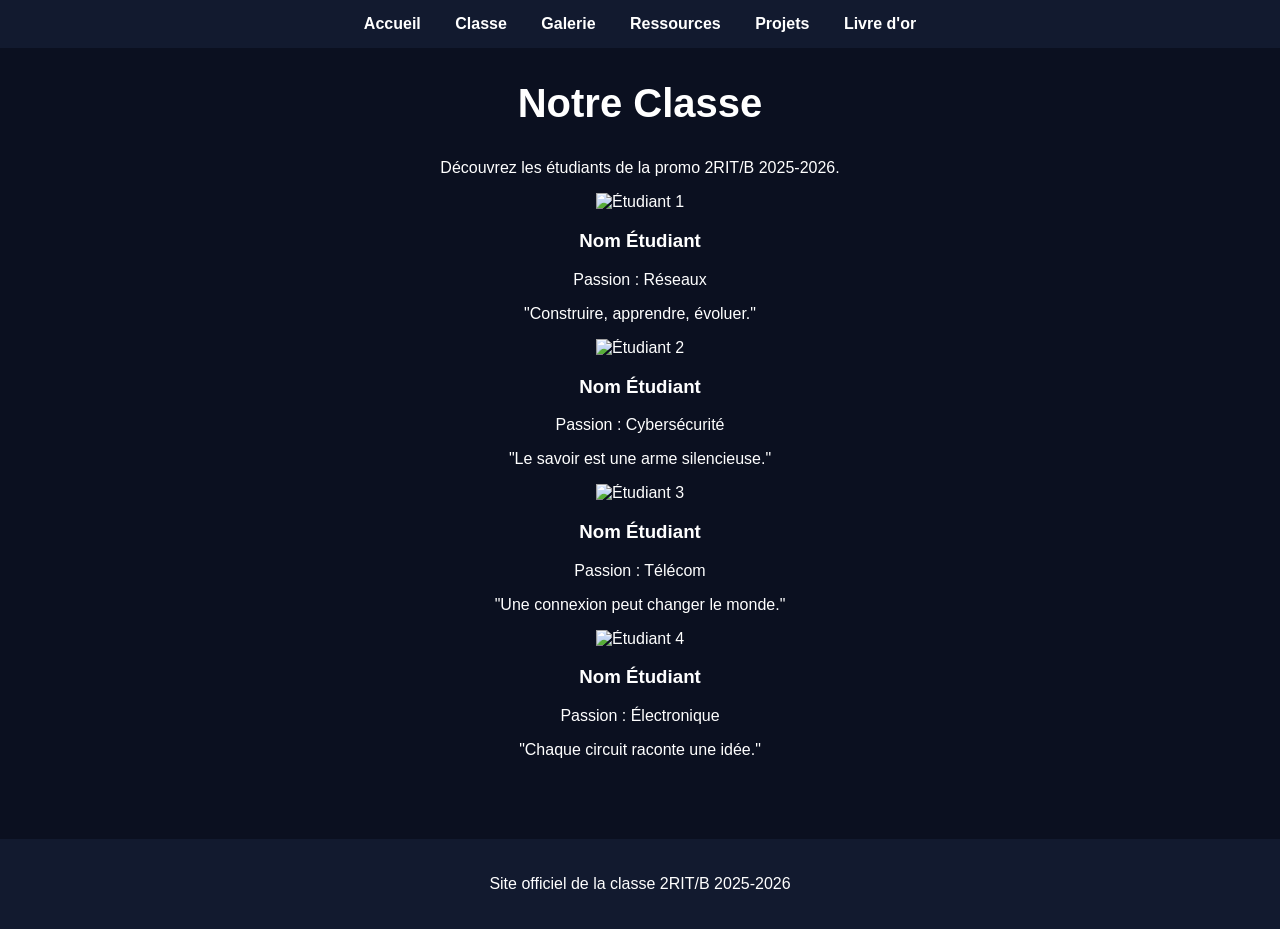
==== classe.html @ 9c3caa81 "Create classe.html" ====
<!DOCTYPE html>
<html lang="fr">
<head>
  <meta charset="UTF-8">
  <meta name="viewport" content="width=device-width, initial-scale=1.0">
  <title>Classe | 2RIT/B 2025-2026</title>
  <link rel="stylesheet" href="style.css">
</head>
<body>

  <nav>
    <a href="index.html">Accueil</a>
    <a href="classe.html">Classe</a>
    <a href="#">Galerie</a>
    <a href="#">Ressources</a>
    <a href="#">Projets</a>
    <a href="#">Livre d'or</a>
  </nav>

  <section class="page-header">
    <h1>Notre Classe</h1>
    <p>Découvrez les étudiants de la promo 2RIT/B 2025-2026.</p>
  </section>

  <section class="students-section">
    <div class="students-grid">

      <div class="student-card">
        <img src="https://via.placeholder.com/150" alt="Étudiant 1">
        <h3>Nom Étudiant</h3>
        <p class="student-role">Passion : Réseaux</p>
        <p class="student-quote">"Construire, apprendre, évoluer."</p>
      </div>

      <div class="student-card">
        <img src="https://via.placeholder.com/150" alt="Étudiant 2">
        <h3>Nom Étudiant</h3>
        <p class="student-role">Passion : Cybersécurité</p>
        <p class="student-quote">"Le savoir est une arme silencieuse."</p>
      </div>

      <div class="student-card">
        <img src="https://via.placeholder.com/150" alt="Étudiant 3">
        <h3>Nom Étudiant</h3>
        <p class="student-role">Passion : Télécom</p>
        <p class="student-quote">"Une connexion peut changer le monde."</p>
      </div>

      <div class="student-card">
        <img src="https://via.placeholder.com/150" alt="Étudiant 4">
        <h3>Nom Étudiant</h3>
        <p class="student-role">Passion : Électronique</p>
        <p class="student-quote">"Chaque circuit raconte une idée."</p>
      </div>

    </div>
  </section>

  <footer>
    <p>Site officiel de la classe 2RIT/B 2025-2026</p>
  </footer>

</body>
</html>
---- style.css ----
body{
  margin:0;
  font-family: Arial, sans-serif;
  background:#0B1020;
  color:white;
  text-align:center;
}

header{
  padding:40px;
}

h1{
  font-size:40px;
}

nav{
  background:#121A2F;
  padding:15px;
}

nav a{
  color:white;
  margin:0 15px;
  text-decoration:none;
  font-weight:bold;
}

.hero{
  padding:80px 20px;
}

button{
  padding:12px 20px;
  margin:10px;
  border:none;
  background:#3B82F6;
  color:white;
  font-size:16px;
  border-radius:8px;
}

footer{
  margin-top:80px;
  padding:20px;
  background:#121A2F;
}
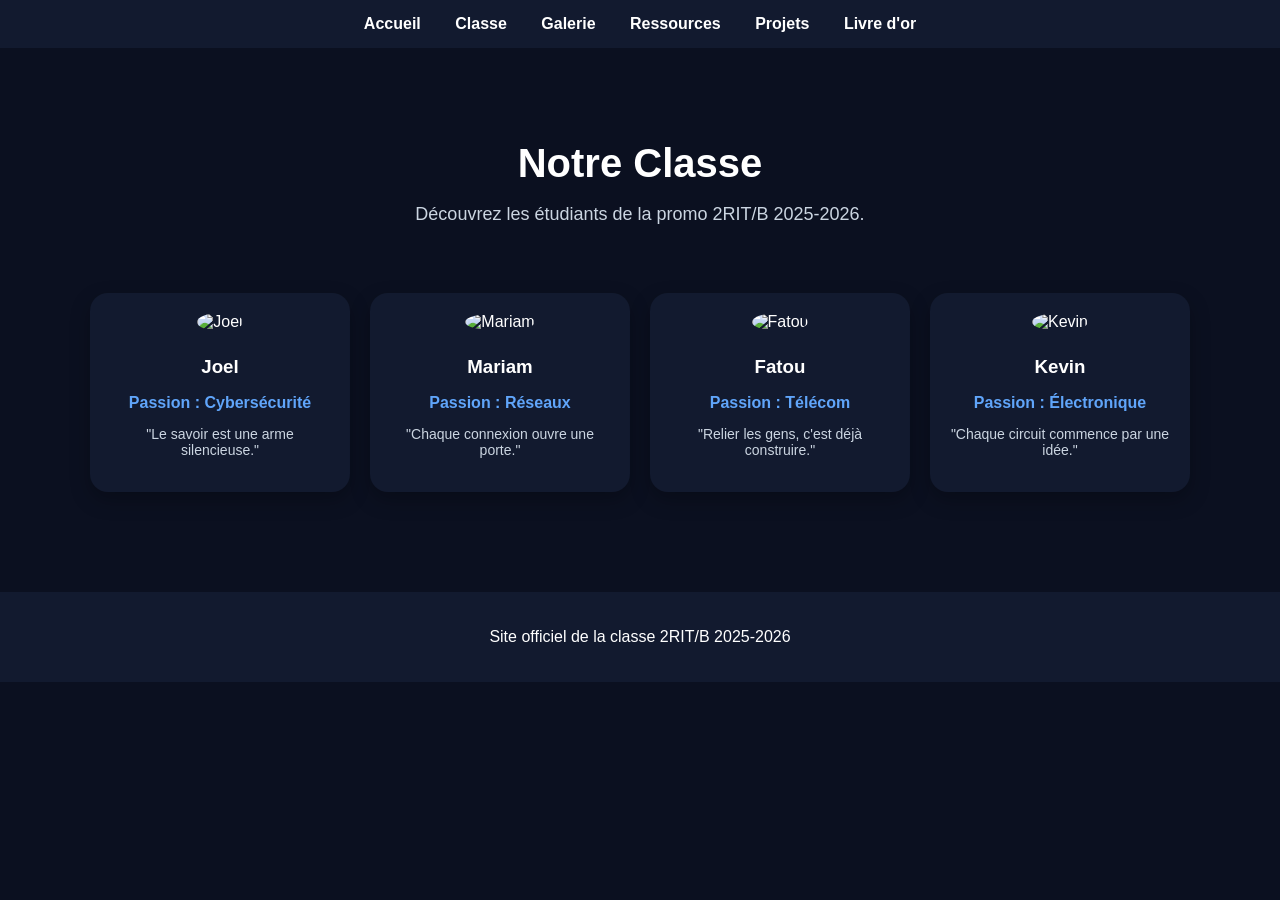
==== commit d082f1cf: "Update classe.html" ====
--- a/classe.html
+++ b/classe.html
@@ -21,41 +21,41 @@
     <h1>Notre Classe</h1>
     <p>Découvrez les étudiants de la promo 2RIT/B 2025-2026.</p>
   </section>
+  
+<section class="students-section">
+  <div class="students-grid">
 
-  <section class="students-section">
-    <div class="students-grid">
+    <div class="student-card">
+      <img src="joel.jpg" alt="Joel">
+      <h3>Joel</h3>
+      <p class="student-role">Passion : Cybersécurité</p>
+      <p class="student-quote">"Le savoir est une arme silencieuse."</p>
+    </div>
 
-      <div class="student-card">
-        <img src="https://via.placeholder.com/150" alt="Étudiant 1">
-        <h3>Nom Étudiant</h3>
-        <p class="student-role">Passion : Réseaux</p>
-        <p class="student-quote">"Construire, apprendre, évoluer."</p>
-      </div>
+    <div class="student-card">
+      <img src="mariam.jpg" alt="Mariam">
+      <h3>Mariam</h3>
+      <p class="student-role">Passion : Réseaux</p>
+      <p class="student-quote">"Chaque connexion ouvre une porte."</p>
+    </div>
 
-      <div class="student-card">
-        <img src="https://via.placeholder.com/150" alt="Étudiant 2">
-        <h3>Nom Étudiant</h3>
-        <p class="student-role">Passion : Cybersécurité</p>
-        <p class="student-quote">"Le savoir est une arme silencieuse."</p>
-      </div>
+    <div class="student-card">
+      <img src="fatou.jpg" alt="Fatou">
+      <h3>Fatou</h3>
+      <p class="student-role">Passion : Télécom</p>
+      <p class="student-quote">"Relier les gens, c'est déjà construire."</p>
+    </div>
 
-      <div class="student-card">
-        <img src="https://via.placeholder.com/150" alt="Étudiant 3">
-        <h3>Nom Étudiant</h3>
-        <p class="student-role">Passion : Télécom</p>
-        <p class="student-quote">"Une connexion peut changer le monde."</p>
-      </div>
+    <div class="student-card">
+      <img src="kevin.jpg" alt="Kevin">
+      <h3>Kevin</h3>
+      <p class="student-role">Passion : Électronique</p>
+      <p class="student-quote">"Chaque circuit commence par une idée."</p>
+    </div>
 
-      <div class="student-card">
-        <img src="https://via.placeholder.com/150" alt="Étudiant 4">
-        <h3>Nom Étudiant</h3>
-        <p class="student-role">Passion : Électronique</p>
-        <p class="student-quote">"Chaque circuit raconte une idée."</p>
-      </div>
-
-    </div>
-  </section>
-
+  </div>
+</section>
+  
   <footer>
     <p>Site officiel de la classe 2RIT/B 2025-2026</p>
   </footer>
--- a/style.css
+++ b/style.css
@@ -46,3 +46,61 @@
   padding:20px;
   background:#121A2F;
 }
+
+.page-header{
+  text-align:center;
+  padding:60px 20px 30px;
+}
+
+.page-header h1{
+  font-size:40px;
+  margin-bottom:10px;
+}
+
+.page-header p{
+  color:#cbd5e1;
+  font-size:18px;
+}
+
+.students-section{
+  max-width:1100px;
+  margin:0 auto;
+  padding:20px;
+}
+
+.students-grid{
+  display:grid;
+  grid-template-columns:repeat(auto-fit, minmax(220px, 1fr));
+  gap:20px;
+}
+
+.student-card{
+  background:#121A2F;
+  border-radius:18px;
+  padding:20px;
+  text-align:center;
+  box-shadow:0 8px 20px rgba(0,0,0,0.25);
+}
+
+.student-card img{
+  width:120px;
+  height:120px;
+  border-radius:50%;
+  object-fit:cover;
+  margin-bottom:15px;
+}
+
+.student-card h3{
+  margin:10px 0 8px;
+}
+
+.student-role{
+  color:#60a5fa;
+  font-weight:bold;
+  margin-bottom:8px;
+}
+
+.student-quote{
+  color:#cbd5e1;
+  font-size:14px;
+}
